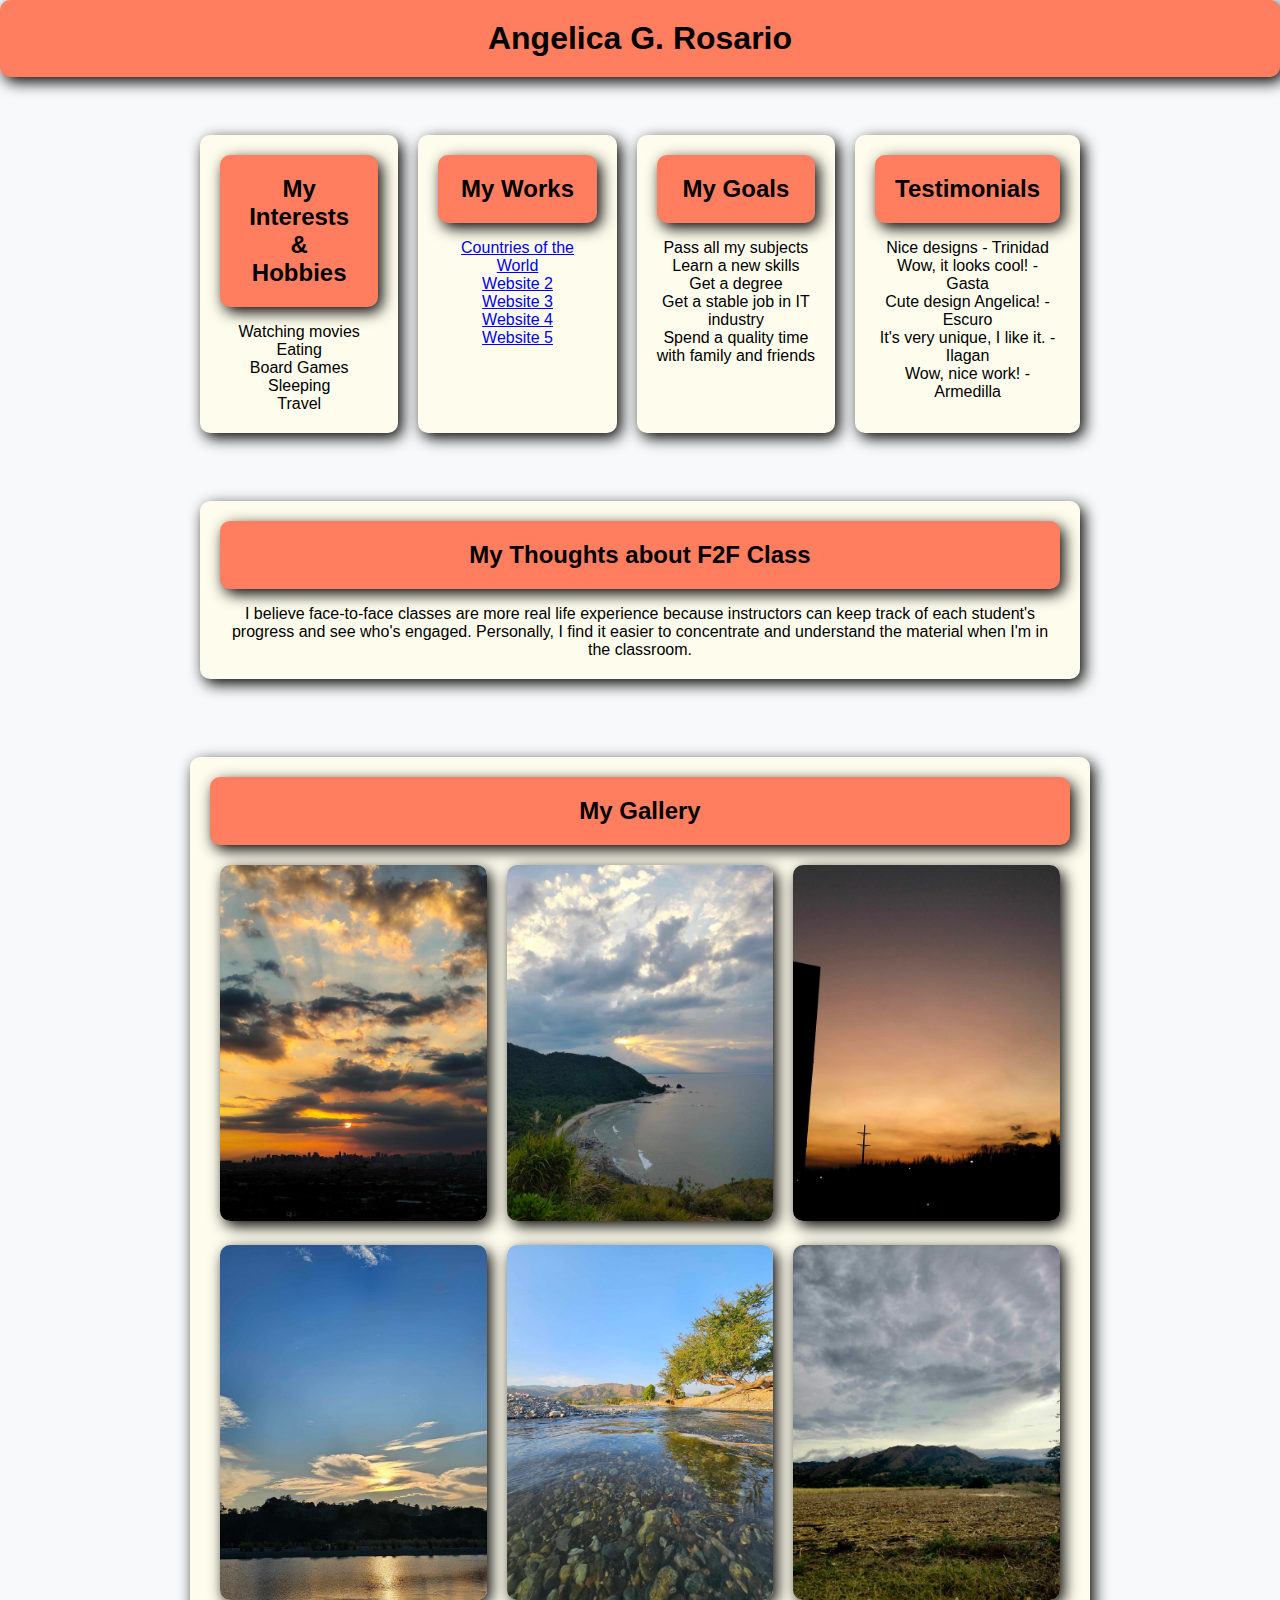
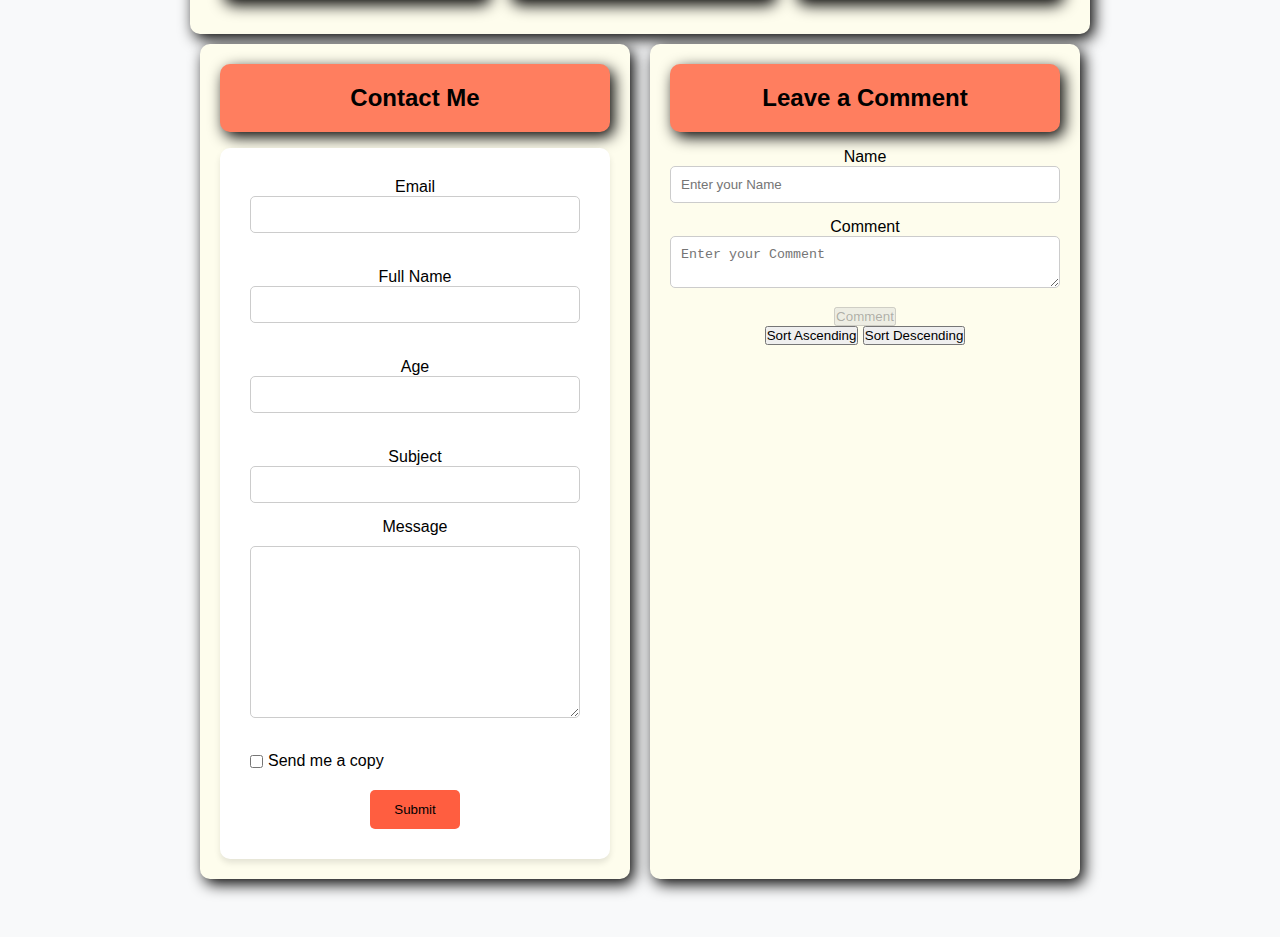
==== rosario_angelica/index.html @ 5863bf03 "add exercise 14" ====
<!DOCTYPE html>
<html lang="en">
  <head>
    <meta charset="UTF-8" />
    <meta name="viewport" content="width=device-width, initial-scale=1" />
    <link rel="stylesheet" href="design.css"/>
    <title>Rosario, Angelica G. Page</title>
  </head>
  <body>
    <header class="header">
      <h1>Angelica G. Rosario</h1>
    </header>

    <div class="container">
      <div class="section">
        <h2>My Interests & Hobbies</h2>
        <ul>
          <li>Watching movies</li>
          <li>Eating</li>
          <li>Board Games</li>
          <li>Sleeping</li>
          <li>Travel</li>
        </ul>
      </div>

      <div class="section">
        <h2>My Works</h2>
         <ol>
           <li><a href="countries.html">Countries of the World</a></li>
           <li><a href="#">Website 2</a></li>
           <li><a href="#">Website 3</a></li>
           <li><a href="#">Website 4</a></li>
           <li><a href="#">Website 5</a></li>
         </ol>
      </div>

      <div class="section">
        <h2>My Goals</h2>
          <ul>
           <li>Pass all my subjects</li>
           <li>Learn a new skills</li>
           <li>Get a degree</li>
           <li>Get a stable job in IT industry</li>
           <li>Spend a quality time with family and friends</li>
        </ul>
      </div>

      <div class="section">
        <h2>Testimonials</h2>
         <div class="testimonial-list">
           <p>Nice designs - Trinidad</p>
           <p>Wow, it looks cool! - Gasta</p>
           <p>Cute design Angelica! - Escuro</p>
           <p>It's very unique, I like it. - Ilagan</p>
           <p>Wow, nice work! - Armedilla</p>
         </div>
      </div>

   <div class="container">
     <div class="section">
       <h2>My Thoughts about F2F Class</h2>
        <p>I believe face-to-face classes are more real life experience
           because instructors can keep track of each student's progress 
           and see who's engaged. Personally, I find it easier to concentrate
           and understand the material when I'm in the classroom.
        </p>
     </div>
   </div>

    <div class="gallery">
      <h2>My Gallery</h2>
      <div class="image-container">
        <div class="ange">
          <img src="./images/1.jpg" alt="City with sunset"/>
        </div>
        <div class="ange">
          <img src="./images/2.jpg" alt="View from the lighthouse"/>
        </div>
        <div class="ange">
          <img src="./images/3.jpg" alt="Sunset hour at arca"/>
        </div>
        <div class="ange">
          <img src="./images/4.jpg" alt="Sunset by the river"/>
        </div>
        <div class="ange">
          <img src="./images/5.jpg" alt="River"/>
        </div>
        <div class="ange">
          <img src="./images/6.jpg" alt="Mountain"/>
        </div>
      </div>
    </div>

    <div class="section">
      <h2>Contact Me</h2>
      <div class="form-container">
        <form class="form">
          <div class="upper">
            <div>
              <label for="email">Email</label>
              <input type="email" name="email" required />
            </div>

            <div>
              <label for="fullname">Full Name</label>
              <input type="text" name="fullname" required />
            </div>

            <div>
              <label for="age">Age</label>
              <input type="number" name="age" required />
            </div>

            <div>
              <label for="subject">Subject</label>
              <input type="text" name="subject" required />
            </div>
          </div>

          <div class="message-container">
            <label for="message">Message</label>
            <textarea name="message" cols="30" rows="10" required></textarea>
          </div>

          <div class="checkbox-container">
            <input type="checkbox" id="send_me" name="sendme" />
            <label for="sendme">Send me a copy</label>
          </div>

          <div class="submit-container">
            <input type="submit" value="Submit" />
          </div>
        </form>
      </div>
    </div>

    <div class="section">
       <div class="comment-form">
      <h2>Leave a Comment</h2>
      <form>
        <div>
          <label for="name">Name</label>
          <input
            type="text"
            id="name"
            name="name"
            required
            placeholder="Enter your Name"
            oninput="validateInput()"/>
        </div>
        <div>
          <label for="comment">Comment</label>
          <textarea
            id="comment"
            name="comment"
            required
            placeholder="Enter your Comment"
            required
            oninput="validateInput()"></textarea>
        </div>
        <button
          type="button"
          id="submit_btn"
          disabled
          onclick="addComment()">
          Comment
        </button>
      </form>
       </div>

         <div class="sort-buttons">
         <button id="sort_asc" onclick="sortComments(true)">
          Sort Ascending
         </button>
         <button id="sort_desc" onclick="sortComments(false)">
          Sort Descending
         </button>
         </div>
         <div class="comment">
        <ol id="comment_list"></ol>
       </div>
    </div>

    <script src="script.js"></script>
  </body>
</html>
---- rosario_angelica/design.css ----
* {
  margin: 0;
  padding: 0;
  box-sizing: border-box;
}

body {
  font-family: "Poppins", sans-serif;
  background-color: #f8f9fa;
}

h1,
h2, 
h3 {
  text-align: center;
  font-weight: bold;
  background-color: #ff7e5f;
  color:black;
  font-family: "Poppins", sans-serif;
  padding: 20px;
  border-radius: 10px;
  box-shadow: 4px 5px 15px black;
  margin-bottom: 1rem;
}

.container {
  display: flex;
  justify-content: space-between;
  margin: 3rem auto;
  flex-wrap: wrap;
  text-align: center;
}

.section {
  flex: 1;
  margin: 10px;
  background-color: #FEFDED;
  border-radius: 10px;
  padding: 20px;
  box-shadow: 4px 5px 15px black;
}

ul,
li {
  padding-left: 0;
  text-decoration: none;
  list-style: none;
}

.gallery {
  background-color: #FEFDED;
  padding: 20px;
  border-radius: 10px;
  box-shadow: 4px 5px 15px black;
  margin-top: 20px;
  text-align: center;
}

.gallery h2 {
  margin-bottom: 10px;
}

.image-container {
  display: flex;
  flex-wrap: wrap;
  justify-content: center;
}

.ange {
  width: calc(33.33% - 20px);
  margin: 10px;
  text-align: center;
}

.ange img {
  width: 100%;
  height: auto;
  border-radius: 10px;
  box-shadow: 4px 5px 15px black;
}

.form-container {
  max-width: 600px;
  margin: 0 auto;
}

.form {
  background-color: #fff;
  border-radius: 10px;
  box-shadow: 0 4px 6px rgba(0, 0, 0, 0.1);
  padding: 30px;
}

.upper {
  display: grid;
  gap: 20px;
  grid-template-columns: repeat(auto-fit, minmax(200px, 1fr));
}

.upper div {
  display: flex;
  flex-direction: column;
}

.label {
  font-weight: bold;
  margin-bottom: 5px;
}

input[type="email"],
input[type="text"],
input[type="number"],
textarea {
  padding: 10px;
  border: 1px solid #ccc;
  border-radius: 5px;
  box-sizing: border-box;
  margin-bottom: 15px;
  width: 100%;
  transition: border-color 0.3s ease;
}

input[type="email"]:focus,
input[type="text"]:focus,
input[type="number"]:focus,
textarea:focus {
  outline: none;
  border-color: #ff5e40;
}

.message-container textarea {
  margin-top: 10px;
  resize: vertical;
  ruby-span: 2;
}

.checkbox-container {
  display: flex;
  align-items: center;
  margin-top: 15px;
}

.checkbox-container input[type="checkbox"] {
  margin-right: 5px;
}

.submit-container {
  text-align: center;
  margin-top: 20px;
}

.submit-container input[type="submit"] {
  padding: 12px 24px;
  background-color: #ff5e40;
  color: black;
  border: none;
  border-radius: 5px;
  cursor: pointer;
  transition: background-color 0.3s ease;
}

.submit-container input[type="submit"]:hover {
  background-color: #ff5e40;
}

@media screen and (min-width: 768px) {
  .container {
    max-width: 900px;
  }
}

.form-container {
  max-width: 600px;
  margin: 0 auto;
}

.form {
  background-color: #fff;
  border-radius: 10px;
  box-shadow: 0 4px 6px rgba(0, 0, 0, 0.1);
  padding: 30px;
}


.form-group {
  margin-bottom: 20px;
}

.form-group label {
  display: block;
  margin-bottom: 5px;
}

.form-group input[type="text"],
.form-group textarea {
  width: 100%;
  padding: 10px;
  border: 1px solid #ccc;
  border-radius: 4px;
  box-sizing: border-box;
  resize: vertical;
}

.form-group button[type="submit"] {
  background-color: #ccc;
  color: #888;
  border: none;
  padding: 10px 20px;
  border-radius: 4px;
  cursor: not-allowed;
  transition: background-color 0.3s ease, color 0.3s ease, cursor 0.3s ease;
}

.form-group button[type="submit"] :not(.disabled) {
  background-color: #ff5e40;
  color: #fff;
  cursor: pointer;
}
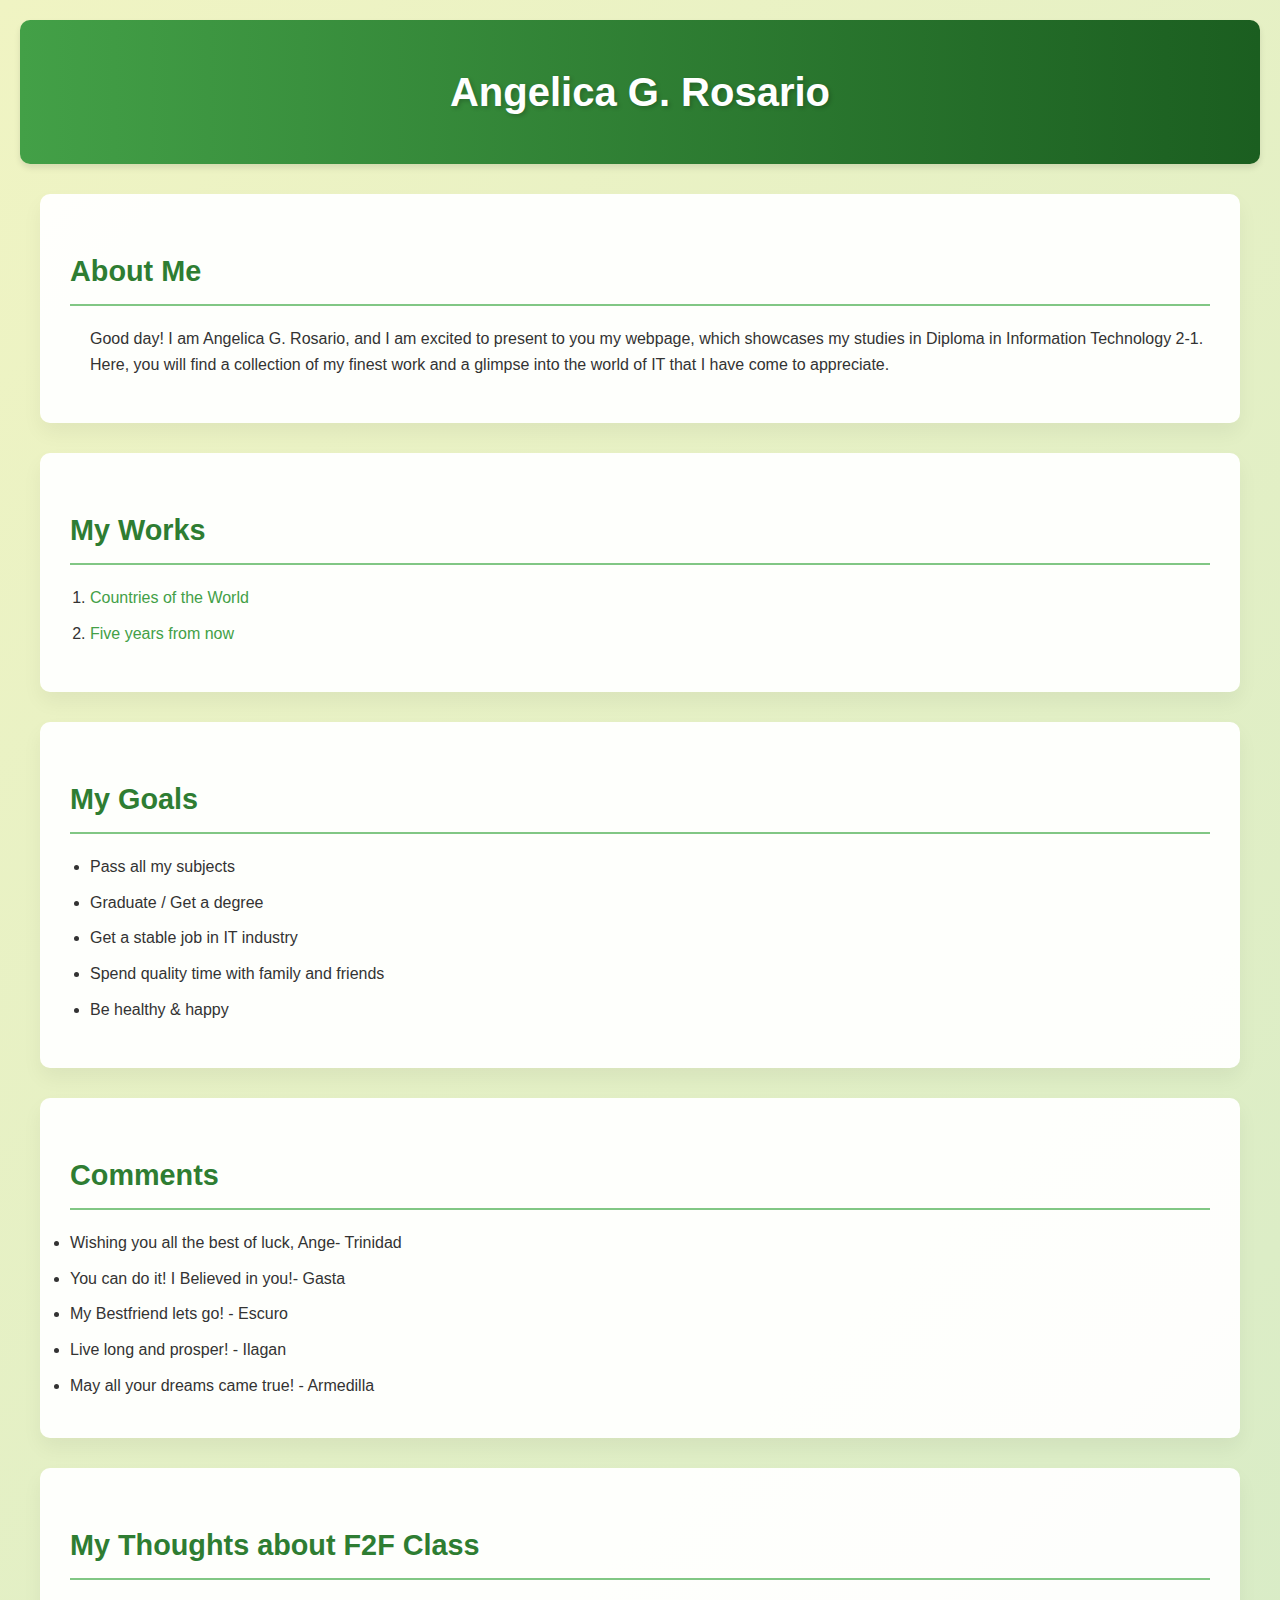
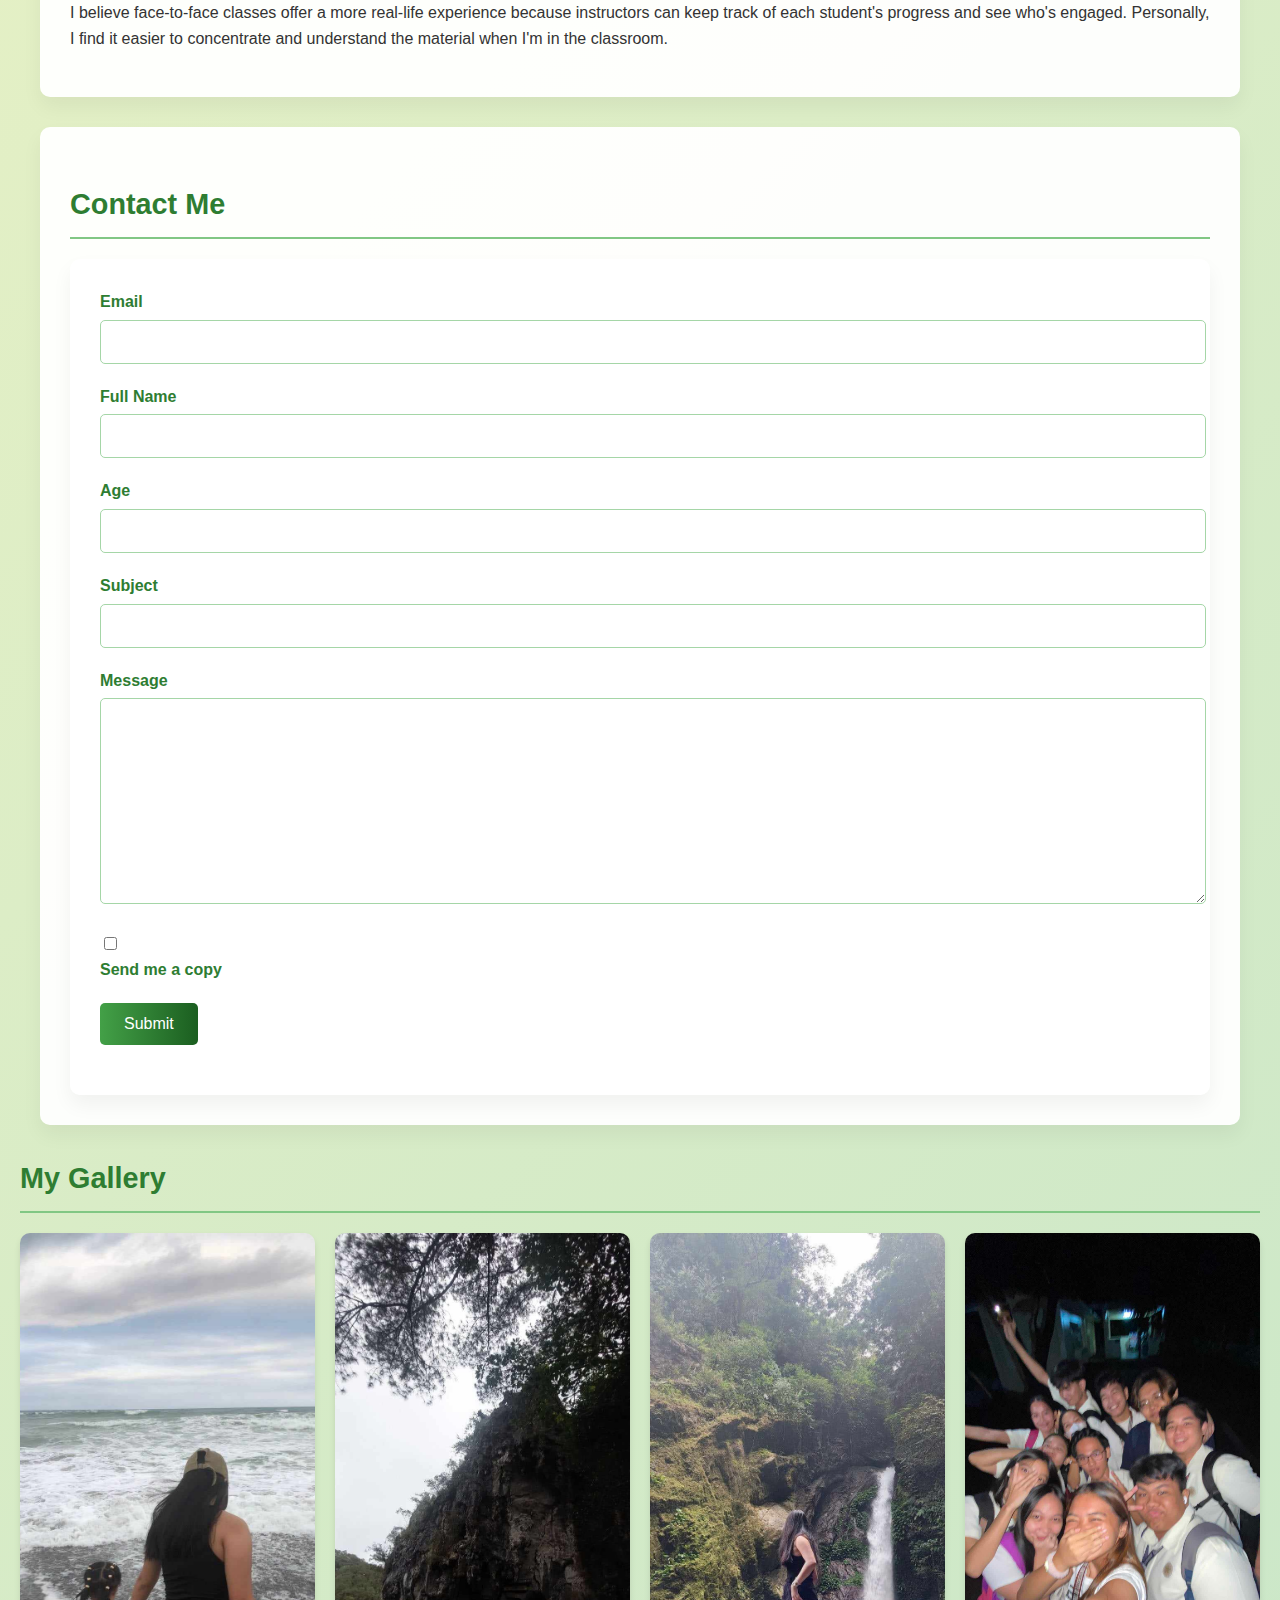
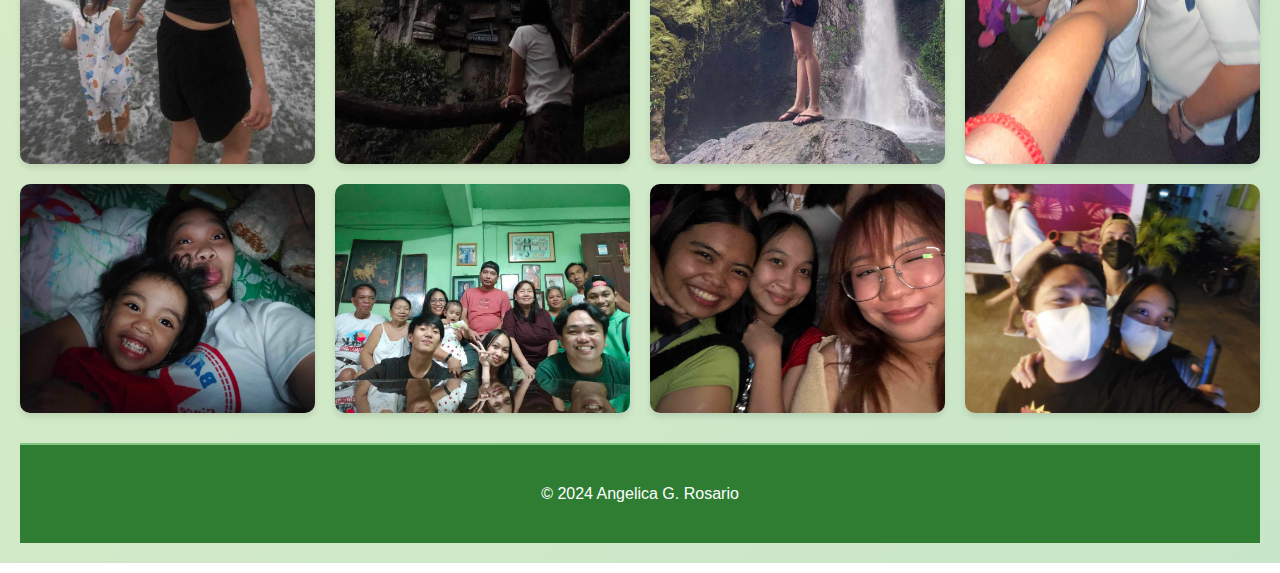
==== commit 275a473e: "add final exercise" ====
--- a/rosario_angelica/index.html
+++ b/rosario_angelica/index.html
@@ -1,186 +1,145 @@
 <!DOCTYPE html>
 <html lang="en">
-  <head>
-    <meta charset="UTF-8" />
-    <meta name="viewport" content="width=device-width, initial-scale=1" />
-    <link rel="stylesheet" href="design.css"/>
-    <title>Rosario, Angelica G. Page</title>
-  </head>
-  <body>
-    <header class="header">
-      <h1>Angelica G. Rosario</h1>
-    </header>
+<head>
+  <meta charset="UTF-8" />
+  <meta name="viewport" content="width=device-width, initial-scale=1" />
+  <link rel="stylesheet" href="letter.css" />
+  <title>Rosario, Angelica G. </title>
+</head>
+<body>
+  <header class="header">
+    <h1>Angelica G. Rosario</h1>
+  </header>
 
-    <div class="container">
-      <div class="section">
-        <h2>My Interests & Hobbies</h2>
-        <ul>
-          <li>Watching movies</li>
-          <li>Eating</li>
-          <li>Board Games</li>
-          <li>Sleeping</li>
-          <li>Travel</li>
-        </ul>
+  <div class="container">
+    <section class="section">
+      <h2>About Me</h2>
+      <ul>
+        <p>Good day! I am Angelica G. Rosario, and I am excited to present to 
+          you my webpage, which showcases my studies in Diploma in Information 
+          Technology 2-1. Here, you will find a collection of my finest work 
+          and a glimpse into the world of IT that I have come to appreciate. 
+        </p>
+      </ul>
+    </section>
+
+    <section class="section">
+      <h2>My Works</h2>
+      <ol>
+        <li><a href="countries.html">Countries of the World</a></li>
+        <li><a href="letter.html">Five years from now </a></li>
+      </ol>
+    </section>
+
+    <section class="section">
+      <h2>My Goals</h2>
+      <ul>
+        <li>Pass all my subjects</li>
+        <li>Graduate / Get a degree</li>
+        <li>Get a stable job in IT industry</li>
+        <li>Spend quality time with family and friends</li>
+        <li>Be healthy & happy</li>
+      </ul>
+    </section>
+
+    <section class="section">
+      <h2>Comments</h2>
+      <div class="comment-list">
+        <li>Wishing you all the best of luck, Ange- Trinidad</li>
+        <li>You can do it! I Believed in you!- Gasta</li>
+        <li>My Bestfriend lets go! - Escuro</li>
+        <li>Live long and prosper! - Ilagan</li>
+        <li>May all your dreams came true! - Armedilla</li>
       </div>
+    </section>
 
-      <div class="section">
-        <h2>My Works</h2>
-         <ol>
-           <li><a href="countries.html">Countries of the World</a></li>
-           <li><a href="#">Website 2</a></li>
-           <li><a href="#">Website 3</a></li>
-           <li><a href="#">Website 4</a></li>
-           <li><a href="#">Website 5</a></li>
-         </ol>
-      </div>
+    <section class="section">
+      <h2>My Thoughts about F2F Class</h2>
+      <p>I believe face-to-face classes offer a more real-life experience 
+         because instructors can keep track of each student's progress and 
+         see who's engaged. Personally, I find it easier to concentrate and 
+         understand the material when I'm in the classroom.</p>
+    </section>
 
-      <div class="section">
-        <h2>My Goals</h2>
-          <ul>
-           <li>Pass all my subjects</li>
-           <li>Learn a new skills</li>
-           <li>Get a degree</li>
-           <li>Get a stable job in IT industry</li>
-           <li>Spend a quality time with family and friends</li>
-        </ul>
-      </div>
-
-      <div class="section">
-        <h2>Testimonials</h2>
-         <div class="testimonial-list">
-           <p>Nice designs - Trinidad</p>
-           <p>Wow, it looks cool! - Gasta</p>
-           <p>Cute design Angelica! - Escuro</p>
-           <p>It's very unique, I like it. - Ilagan</p>
-           <p>Wow, nice work! - Armedilla</p>
-         </div>
-      </div>
-
-   <div class="container">
-     <div class="section">
-       <h2>My Thoughts about F2F Class</h2>
-        <p>I believe face-to-face classes are more real life experience
-           because instructors can keep track of each student's progress 
-           and see who's engaged. Personally, I find it easier to concentrate
-           and understand the material when I'm in the classroom.
-        </p>
-     </div>
-   </div>
-
-    <div class="gallery">
-      <h2>My Gallery</h2>
-      <div class="image-container">
-        <div class="ange">
-          <img src="./images/1.jpg" alt="City with sunset"/>
-        </div>
-        <div class="ange">
-          <img src="./images/2.jpg" alt="View from the lighthouse"/>
-        </div>
-        <div class="ange">
-          <img src="./images/3.jpg" alt="Sunset hour at arca"/>
-        </div>
-        <div class="ange">
-          <img src="./images/4.jpg" alt="Sunset by the river"/>
-        </div>
-        <div class="ange">
-          <img src="./images/5.jpg" alt="River"/>
-        </div>
-        <div class="ange">
-          <img src="./images/6.jpg" alt="Mountain"/>
-        </div>
-      </div>
-    </div>
-
-    <div class="section">
+    <section class="section">
       <h2>Contact Me</h2>
       <div class="form-container">
-        <form class="form">
+        <form class="form" id="contact-form">
           <div class="upper">
             <div>
               <label for="email">Email</label>
               <input type="email" name="email" required />
             </div>
-
+  
             <div>
               <label for="fullname">Full Name</label>
               <input type="text" name="fullname" required />
             </div>
-
+  
             <div>
               <label for="age">Age</label>
               <input type="number" name="age" required />
             </div>
-
+  
             <div>
               <label for="subject">Subject</label>
               <input type="text" name="subject" required />
             </div>
           </div>
-
+  
           <div class="message-container">
             <label for="message">Message</label>
             <textarea name="message" cols="30" rows="10" required></textarea>
           </div>
-
+  
           <div class="checkbox-container">
             <input type="checkbox" id="send_me" name="sendme" />
             <label for="sendme">Send me a copy</label>
           </div>
-
+  
           <div class="submit-container">
             <input type="submit" value="Submit" />
           </div>
         </form>
       </div>
+    </section>
+  </div>
+
+  <section class="gallery">
+    <h2>My Gallery</h2>
+    <div class="image-container">
+
+      <div class="ange">
+        <img src="./images/l.jpg" alt="Me and my niece" />
+      </div>
+      <div class="ange">
+        <img src="./images/sagada.jpg" alt="Me in sagada" />
+      </div>
+      <div class="ange">
+        <img src="./images/falls.jpg" alt="Me in falls" />
+      </div>
+      <div class="ange">
+        <img src="./images/friends.jpg" alt="My friends" />
+      </div>
+      <div class="ange">
+        <img src="./images/ml.jpg" alt="My niece" />
+      </div>
+      <div class="ange">
+        <img src="./images/f.jpg" alt="Moy family" />
+      </div>
+      <div class="ange">
+        <img src="./images/t.jpg" alt="Close Friends" />
+      </div>
+      <div class="ange">
+        <img src="./images/sib.jpg" alt="Siblings" />
+      </div>
     </div>
+  </section>
 
-    <div class="section">
-       <div class="comment-form">
-      <h2>Leave a Comment</h2>
-      <form>
-        <div>
-          <label for="name">Name</label>
-          <input
-            type="text"
-            id="name"
-            name="name"
-            required
-            placeholder="Enter your Name"
-            oninput="validateInput()"/>
-        </div>
-        <div>
-          <label for="comment">Comment</label>
-          <textarea
-            id="comment"
-            name="comment"
-            required
-            placeholder="Enter your Comment"
-            required
-            oninput="validateInput()"></textarea>
-        </div>
-        <button
-          type="button"
-          id="submit_btn"
-          disabled
-          onclick="addComment()">
-          Comment
-        </button>
-      </form>
-       </div>
+  <footer class="footer">
+    <p>&copy; 2024 Angelica G. Rosario  </p>
+  </footer>
 
-         <div class="sort-buttons">
-         <button id="sort_asc" onclick="sortComments(true)">
-          Sort Ascending
-         </button>
-         <button id="sort_desc" onclick="sortComments(false)">
-          Sort Descending
-         </button>
-         </div>
-         <div class="comment">
-        <ol id="comment_list"></ol>
-       </div>
-    </div>
-
-    <script src="script.js"></script>
-  </body>
+  <script src="letter.js"></script>
+</body>
 </html>
--- a/rosario_angelica/letter.css
+++ b/rosario_angelica/letter.css
@@ -0,0 +1,231 @@
+body {
+  font-family: 'Roboto', sans-serif;
+  line-height: 1.6;
+  color: #333;
+  background: linear-gradient(135deg, #f0f4c3 0%, #c8e6c9 100%);
+  margin: 0;
+  padding: 20px;
+  min-height: 100vh;
+}
+
+.container {
+  max-width: 1200px;
+  margin: 0 auto;
+  padding: 0 15px;
+}
+
+.header {
+  background: linear-gradient(to right, #43a047, #1b5e20);
+  color: white;
+  text-align: center;
+  padding: 40px 20px;
+  margin-bottom: 30px;
+  border-radius: 10px;
+  box-shadow: 0 4px 6px rgba(0, 0, 0, 0.1);
+}
+
+.header h1 {
+  margin: 0;
+  font-size: 2.5em;
+  text-shadow: 2px 2px 4px rgba(0, 0, 0, 0.2);
+}
+
+.section {
+  background-color: rgba(255, 255, 255, 0.95);
+  padding: 30px;
+  margin-bottom: 30px;
+  border-radius: 10px;
+  box-shadow: 0 10px 20px rgba(0, 0, 0, 0.05);
+  transition: transform 0.3s ease;
+}
+
+.section:hover {
+  transform: translateY(-5px);
+}
+
+h2 {
+  color: #2e7d32;
+  border-bottom: 2px solid #81c784;
+  padding-bottom: 10px;
+  margin-bottom: 20px;
+  font-size: 1.8em;
+}
+
+ul,
+ol {
+  padding-left: 20px;
+}
+
+li {
+  margin-bottom: 10px;
+}
+
+a {
+  color: #43a047;
+  text-decoration: none;
+  transition: color 0.3s ease;
+}
+
+a:hover {
+  color: #1b5e20;
+  text-decoration: underline;
+}
+
+.gallery {
+  margin-bottom: 30px;
+}
+
+.image-container {
+  display: grid;
+  grid-template-columns: repeat(auto-fit, minmax(250px, 1fr));
+  gap: 20px;
+}
+
+.ange {
+  overflow: hidden;
+  border-radius: 10px;
+  box-shadow: 0 4px 6px rgba(0, 0, 0, 0.1);
+  transition: transform 0.3s ease;
+}
+
+.ange:hover {
+  transform: scale(1.05);
+}
+
+.ange img {
+  width: 100%;
+  height: 100%;
+  object-fit: cover;
+  transition: transform 0.3s ease;
+}
+
+.ange:hover img {
+  transform: scale(1.1);
+}
+
+.form-container,
+.comment-form {
+  background-color: rgba(255, 255, 255, 0.95);
+  padding: 30px;
+  border-radius: 10px;
+  box-shadow: 0 10px 20px rgba(0, 0, 0, 0.05);
+}
+
+form div {
+  margin-bottom: 20px;
+}
+
+label {
+  display: block;
+  margin-bottom: 5px;
+  font-weight: bold;
+  color: #2e7d32;
+}
+
+input[type="text"],
+input[type="email"],
+input[type="number"],
+textarea {
+  width: 100%;
+  padding: 12px;
+  border: 1px solid #a5d6a7;
+  border-radius: 5px;
+  font-size: 16px;
+  transition: border-color 0.3s ease;
+}
+
+input[type="text"]:focus,
+input[type="email"]:focus,
+input[type="number"]:focus,
+textarea:focus {
+  border-color: #43a047;
+  outline: none;
+}
+
+button,
+input[type="submit"] {
+  background: linear-gradient(to right, #43a047, #1b5e20);
+  color: white;
+  border: none;
+  padding: 12px 24px;
+  cursor: pointer;
+  border-radius: 5px;
+  font-size: 16px;
+  transition: all 0.3s ease;
+}
+
+button:hover,
+input[type="submit"]:hover {
+  background: linear-gradient(to right, #388e3c, #1b5e20);
+  transform: translateY(-2px);
+  box-shadow: 0 4px 6px rgba(0, 0, 0, 0.1);
+}
+
+button:disabled {
+  background: #cccccc;
+  cursor: not-allowed;
+}
+
+#comment_list {
+  list-style-type: none;
+  padding: 0;
+}
+
+#comment_list li {
+  background-color: rgba(232, 245, 233, 0.8);
+  border-left: 4px solid #43a047;
+  border-radius: 5px;
+  padding: 20px;
+  margin-bottom: 20px;
+  box-shadow: 0 2px 4px rgba(0, 0, 0, 0.05);
+}
+
+#comment_list h4 {
+  margin-top: 0;
+  color: #2e7d32;
+}
+
+#comment_list small {
+  color: #43a047;
+  font-style: italic;
+}
+
+.footer {
+  text-align: center;
+  padding: 20px 0;
+  background-color: #2e7d32;
+  color: white;
+  border-top: 2px solid #81c784;
+}
+
+.footer a {
+  color: white;
+  margin: 0 10px;
+}
+
+.footer a:hover {
+  color: #a5d6a7;
+  text-decoration: underline;
+}
+
+@media (max-width: 768px) {
+  .image-container {
+    grid-template-columns: repeat(auto-fit, minmax(200px, 1fr));
+  }
+}
+
+@media (max-width: 480px) {
+  body {
+    padding: 10px;
+  }
+
+  .header {
+    padding: 30px 15px;
+  }
+
+  .section,
+  .form-container,
+  .comment-form {
+    padding: 20px;
+  }
+}
